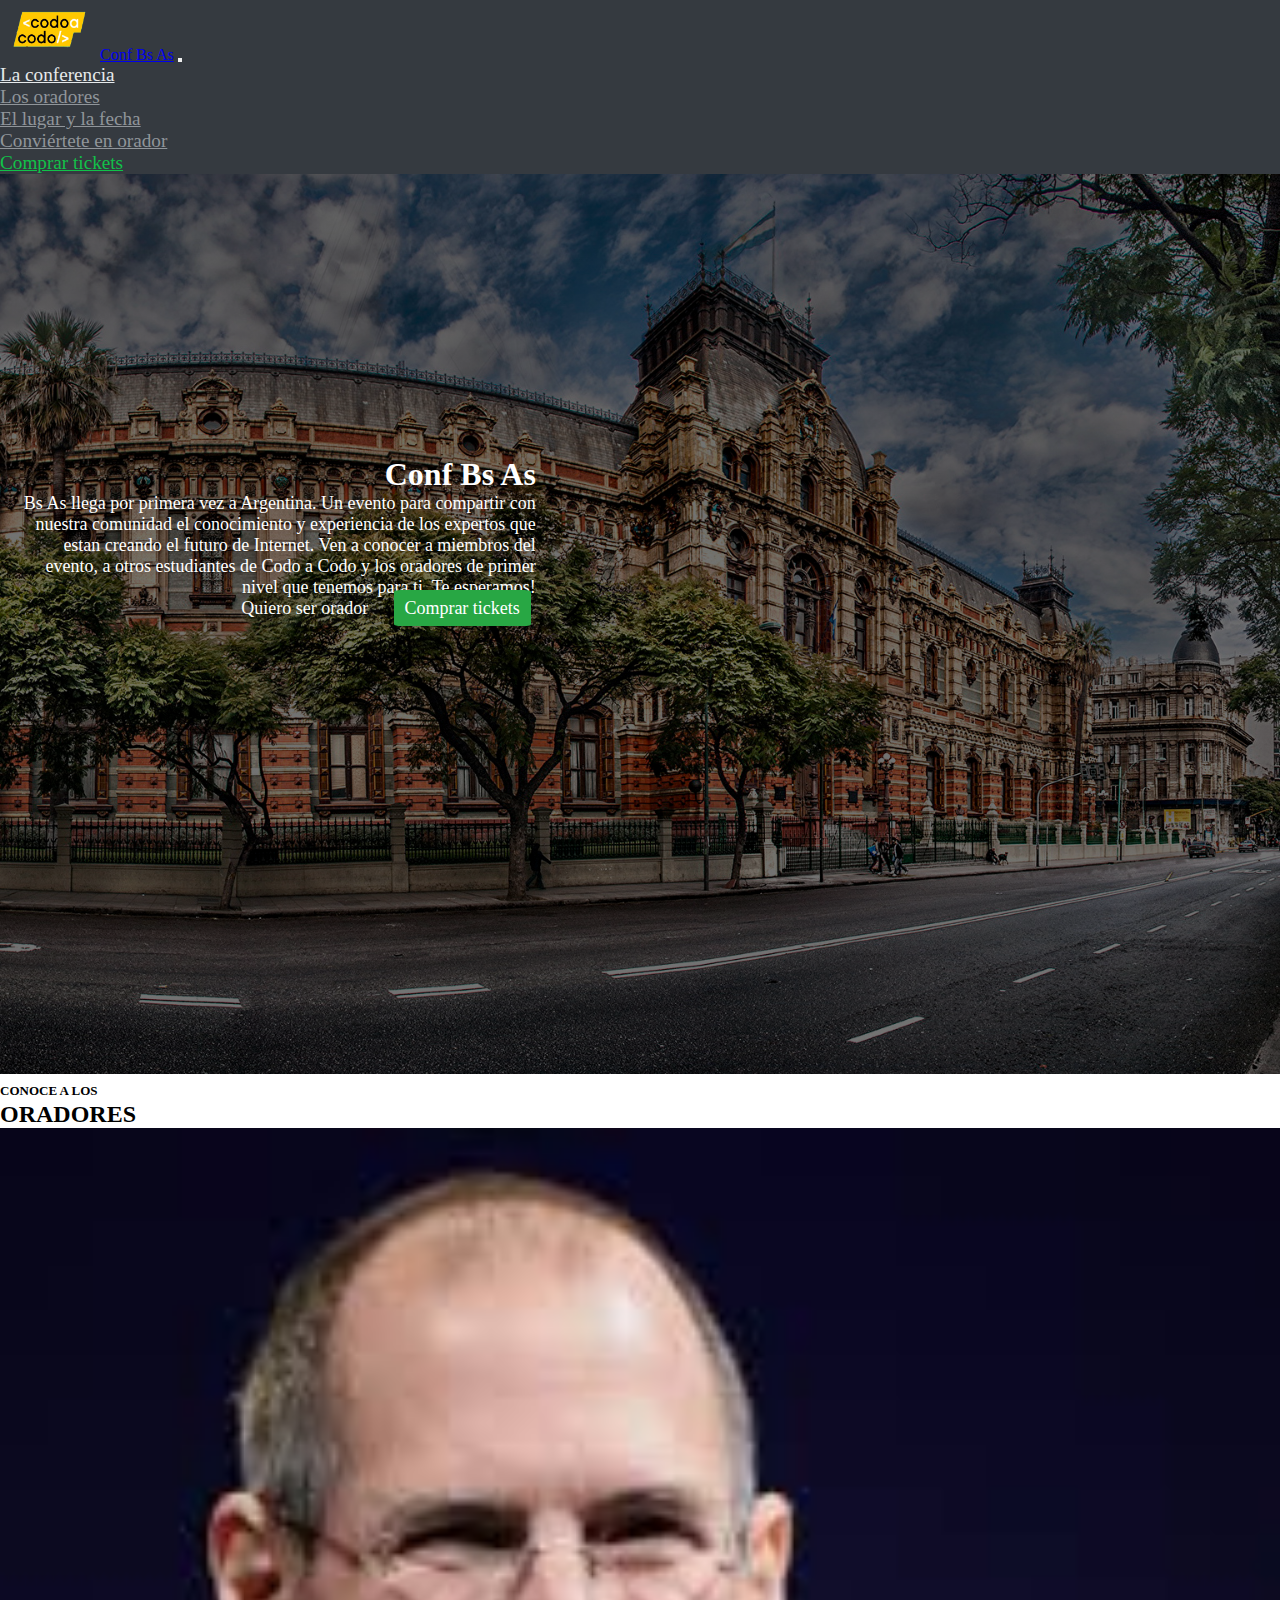
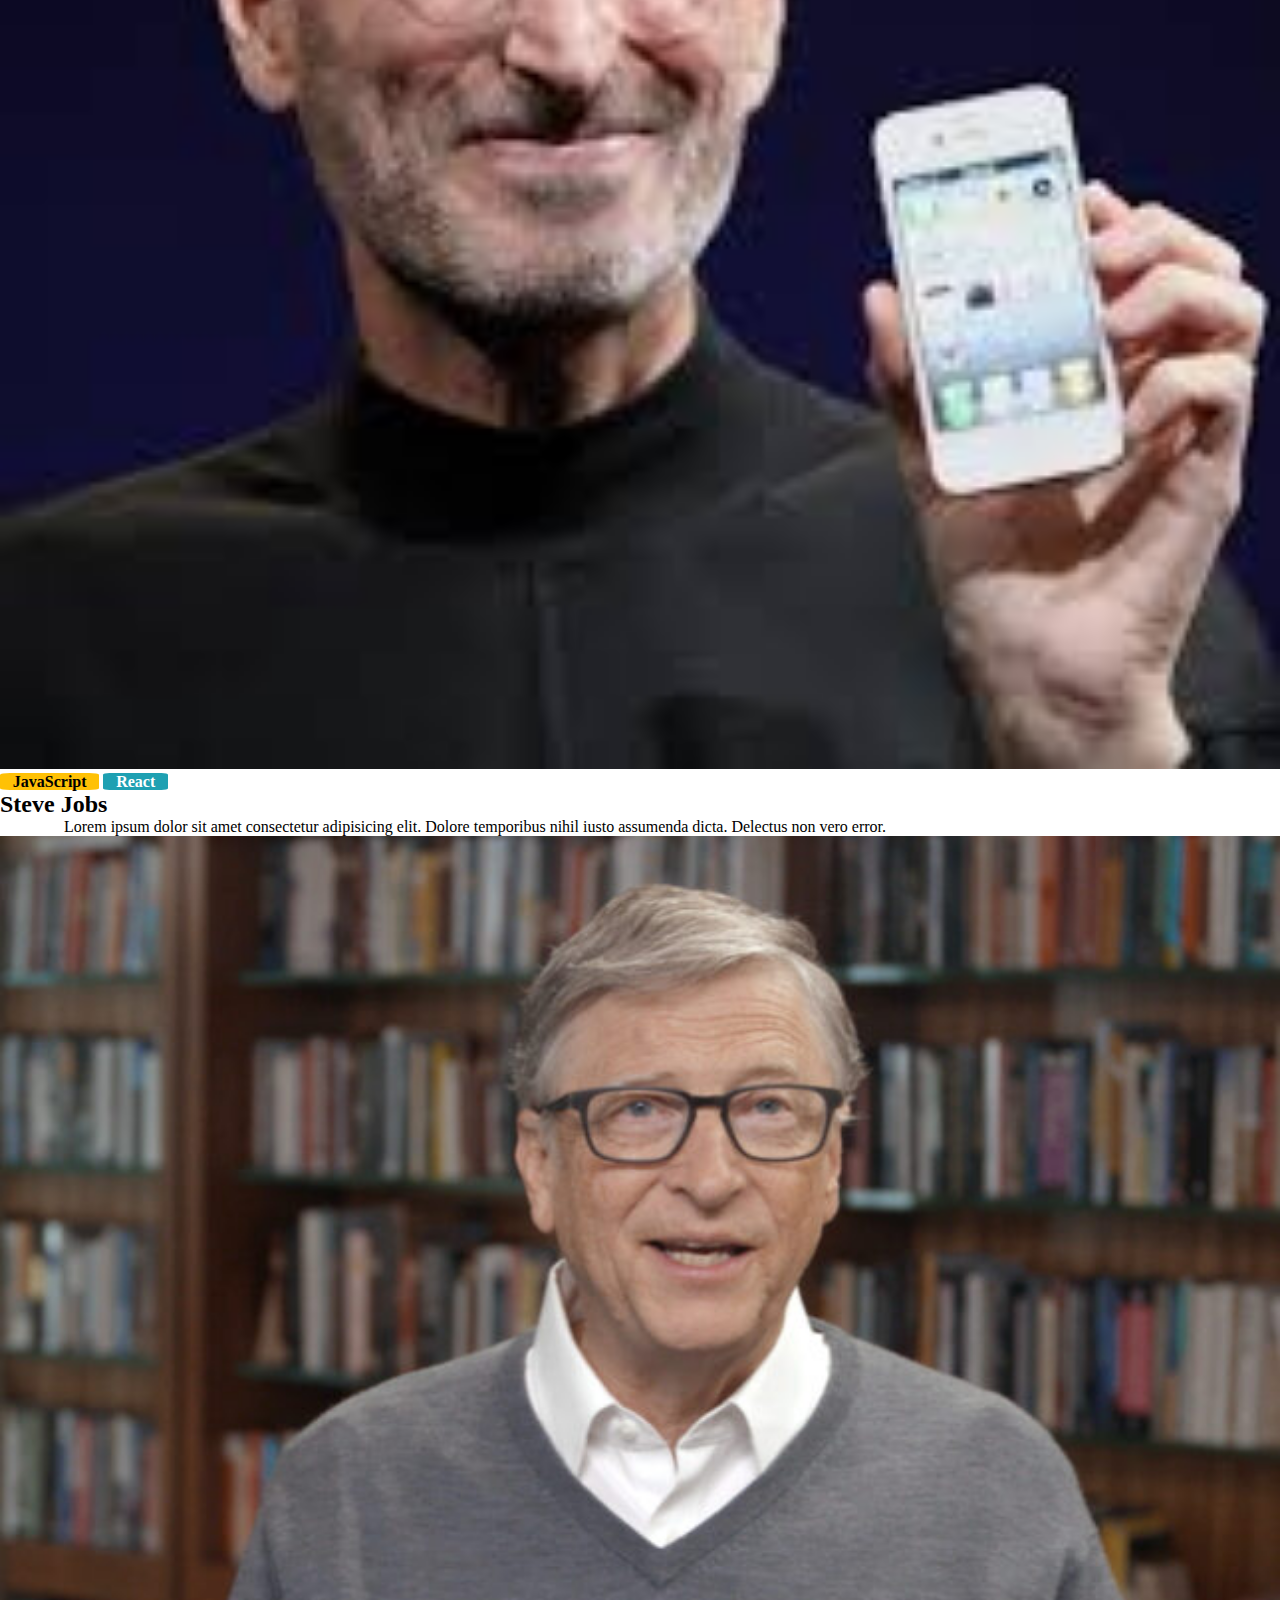
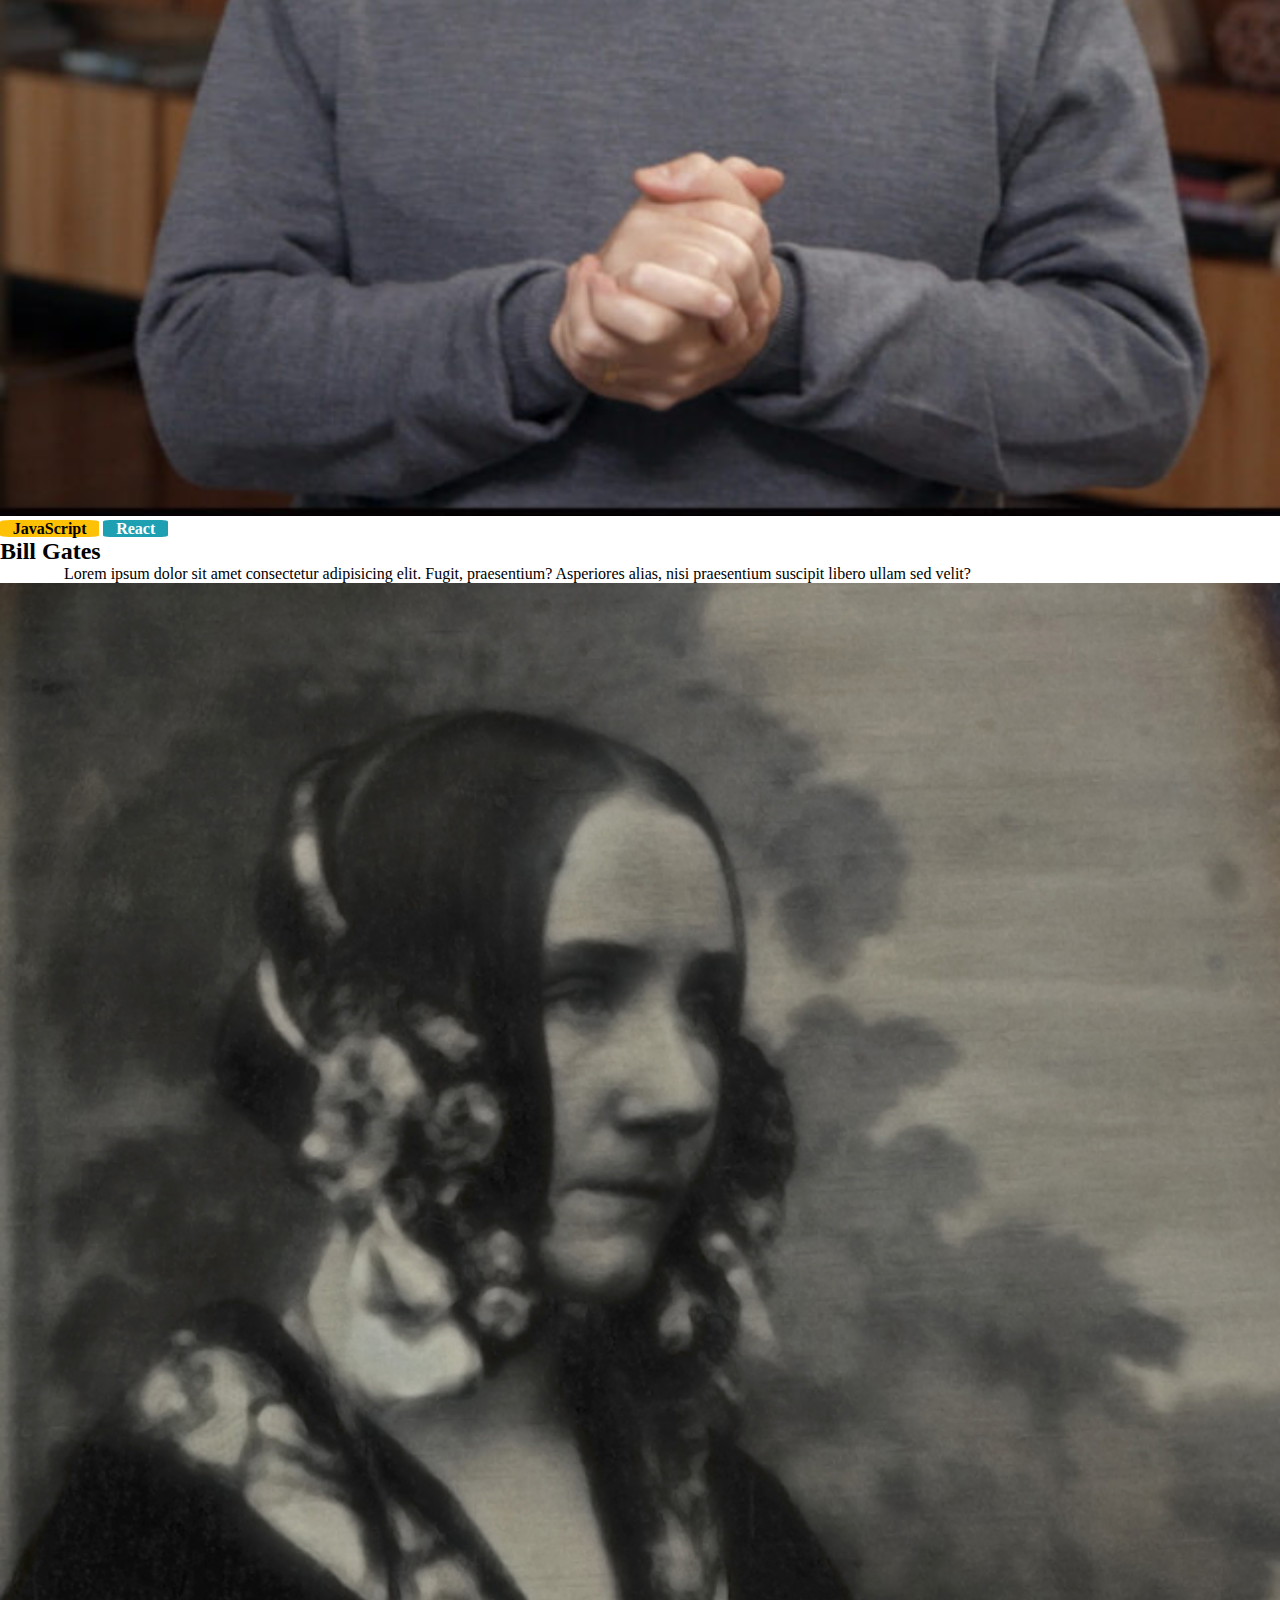
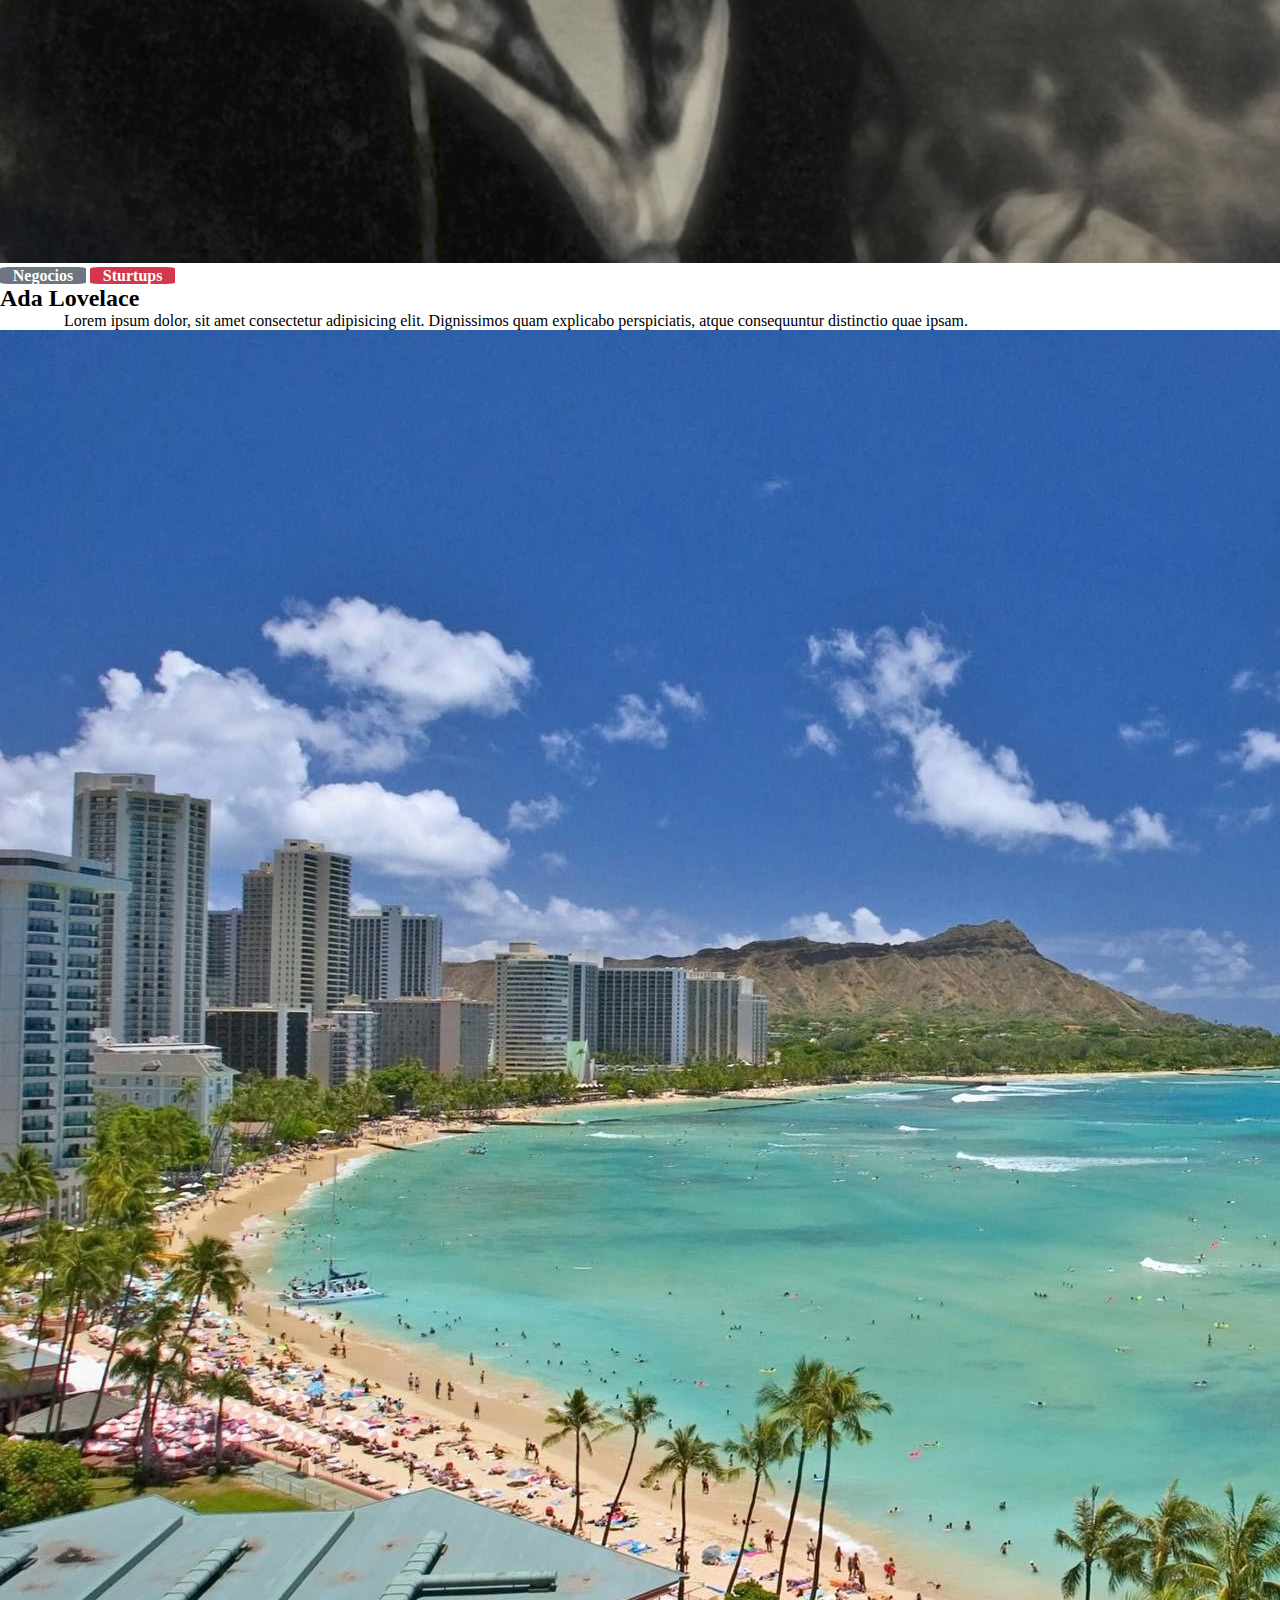
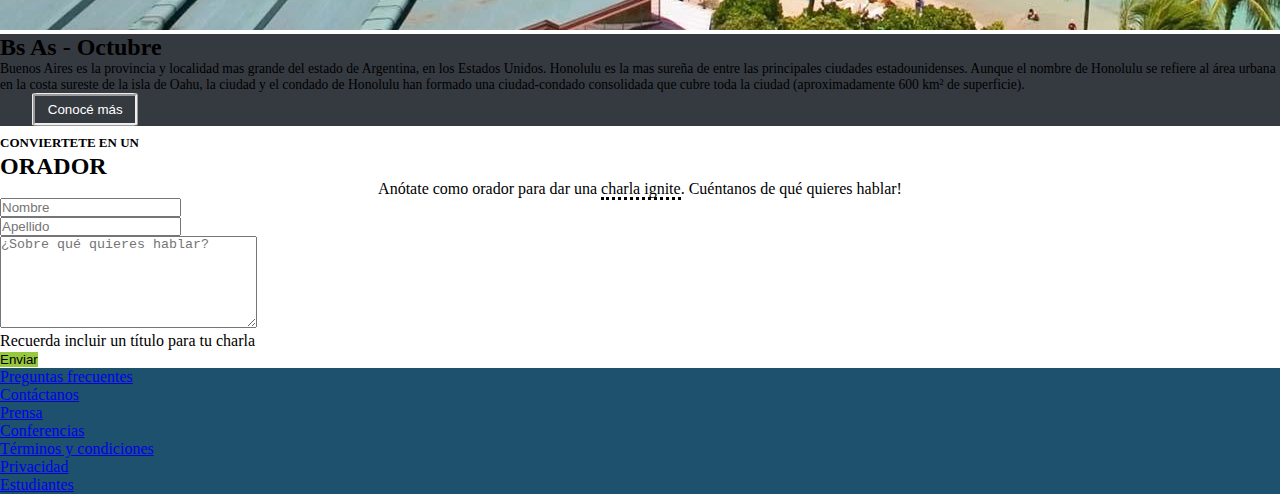
==== index.html @ ecf04c36 "Proyecto" ====
<!DOCTYPE html>
<html lang="es">
<head>
    <meta charset="UTF-8">
    <meta http-equiv="X-UA-Compatible" content="IE=edge">
    <meta name="viewport" content="width=device-width, initial-scale=1.0">
    <title>Trabajo integrador Bootstrap Codo a Codo</title>
    <link href="https://cdn.jsdelivr.net/npm/bootstrap@5.3.0-alpha3/dist/css/bootstrap.min.css" rel="stylesheet" integrity="sha384-KK94CHFLLe+nY2dmCWGMq91rCGa5gtU4mk92HdvYe+M/SXH301p5ILy+dN9+nJOZ" crossorigin="anonymous">
    <link rel="stylesheet" href="css/estilo.css">
</head>

<body>
<nav class="navbar navbar-expand-lg navbar-dark">
  <div class="container-fluid">
    <a class="navbar-brand text-white px-3 mx-4 w-25" href="#">
      <img src="img/codoacodo.png" alt="Logo" width="100" height="60">Conf Bs As</a>
 
  <button class="navbar-toggler" type="button" data-bs-toggle="collapse" data-bs-target="#Navbar" aria-controls="Navbar" aria-expanded="false">
  <span class="navbar-toggler-icon"></span>
  </button>

  <div class="barra-nav collapse navbar-collapse justify-content-end" id="Navbar"> 
    <ul class="navbar-nav">
      <li class="nav-item"><a id="link1" class="nav-link ms-2 text-center" href="#">La conferencia</a></li>
      <li class="nav-item"><a id="links" class="nav-link ms-2 text-center" href="#">Los oradores</a></li>
      <li class="nav-item"><a id="links" class="nav-link ms-2 text-center" href="#">El lugar y la fecha</a></li>
      <li class="nav-item"><a id="links" class="nav-link ms-2 text-center" href="#">Conviértete en orador</a></li>
      <li class="nav-item"><a id="link5" class="nav-link ms-2 text-center me-lg-5" href="#">Comprar tickets</a></li>
    </ul>
  </div>
</nav> 
 

<!--Aysa y texto-->
<header class="Aysa">
  <div class="texto-foto container d-flex"><h1 class="titulo">Conf Bs As</h1><p class="parrafo">Bs As llega por primera vez a Argentina. Un evento para compartir con nuestra comunidad el conocimiento y experiencia de los expertos que estan creando el futuro de Internet. Ven a conocer a miembros del evento, a otros estudiantes de Codo a Codo y los oradores de primer nivel que tenemos para ti. Te esperamos!      <div class="enlaces">     <a class="boton1 border border-white" type="button" href="#">Quiero ser orador</a>
       <a class="boton2" type="button"href="#">Comprar tickets</a></p>
      </div>
   </div>
</header>

<!--Conoce a los oradores--> 
<section>
  <h2 class="text-center"><span id="small">CONOCE A LOS</span><br> ORADORES</h2>
 
 <div class="container-fluid row row-col-3 justify-content-center">   
    <!--Steve Jobs--> 
    <div class="col-sm-4 col-lg-3 mx-lg-3 px-0 border-top-sm-0 border border-sm-secondary">
      <img src="img/steve.jpg" alt="Steve-Jobs" width="100%" height="50%" class="img-fluid">
   
      <p></p>
      <span class="ms-3" id="js">JavaScript</span> <span id="react">React</span><h3 id="nombres" class="text-start ps-3 ">Steve Jobs</h3>

      <p id="info">Lorem ipsum dolor sit amet consectetur adipisicing elit. Dolore temporibus nihil iusto assumenda dicta. Delectus non vero error. </p>
    </div> 
  
    <!--Bill Gates--> 
    <div class="col-sm-4 col-lg-3 mx-lg-3 px-0 border-top-sm-0 border border-sm-secondary">
      <img src="img/bill.jpg" alt="Bill-Gates" width="100%" height="50%" class="img-fluid">

      <p></p> 
      <span class="ms-3" id="js">JavaScript</span> <span id="react">React</span> <h3 id="nombres" class="text-start ps-3 pt-0">Bill Gates</h3>
   
      <p id="info">Lorem ipsum dolor sit amet consectetur adipisicing elit. Fugit, praesentium? Asperiores alias, nisi praesentium suscipit libero ullam sed velit?</p>
    </div>
    
    <!--Ada Lovelace-->  
    <div class="col-sm-4 col-lg-3 mx-lg-3 px-0 border-top-sm-0 border border-sm-secondary">
      <img src="img/ada.jpeg" alt="Ada-Lovelace" width="100%" height="50%" class="img-fluid">

      <p></p>
      <span class="ms-3" id="negocios">Negocios</span> <span id="startups">Sturtups</span> <h3 id="nombres" class="text-start ps-3">Ada Lovelace</h3>

      <p id="info">Lorem ipsum dolor, sit amet consectetur adipisicing elit. Dignissimos quam explicabo perspiciatis, atque consequuntur distinctio quae ipsam.</p>
    </div>
 </div>
</section> 

<!--Playa y Bs As-->   
<section class="row row-cols-sm-2 px-0 mx-0 mt-3">
  <img class="col m-0 p-0 img-fluid" src="img/honolulu.jpg" alt="Playa de Honolulu">

  <div id="fondo" class="col m-0 p-0 text-white"> 
  <h2 class="ms-3 mt-4">Bs As - Octubre</h2> 
  <p class="texto-bsas ms-3"> Buenos Aires es la provincia y localidad mas grande del estado de Argentina, en los Estados Unidos. Honolulu es la mas sureña de entre las principales ciudades estadounidenses. Aunque el nombre de Honolulu se refiere al área urbana en la costa sureste de la isla de Oahu, la ciudad y el condado de Honolulu han formado una ciudad-condado consolidada que cubre toda la ciudad (aproximadamente 600 km² de superficie).
  </p>
  <button class="boton-bsas" type="submit">Conocé más</button>
  </div>
</section>

<!--Formulario-->
<section>
  <h2 class="text-center"> <span id="small"> CONVIERTETE EN UN</span><br> ORADOR </h2>
  <p class="subtitulo"> Anótate como orador para dar una <span id="subrayado">charla ignite</span>. Cuéntanos de qué quieres hablar!</p>
 
  <div class="col-12 col-md-6 mx-auto">
     <form class="container-fluid">
       <div class="row">
           <div class="col-12 col-md-6 mb-2">
               <input type="text" class="form-control" id="Nombre" placeholder="Nombre">
           </div>
           
           <div class="col-12 col-md-6 mb-2">
               <input type="text" class="form-control col-12 col-md-6 mb-2" id="Apellido" placeholder="Apellido" >
            </div>
         </div>
 
       <div class="row">
           <div class="col-12 mb-2">
             <textarea class="form-control mb-2" id="tema" cols="30" rows="6" placeholder="¿Sobre qué quieres hablar?"></textarea>
           </div>
         </div>
       
       <div class="row text-start">
           <label class="fs-6 mb-3 text-secondary-emphasis">Recuerda incluir un título para tu charla</label>
       </div>
 
       <div class="row text-center">
           <div class="col-12">
               <button id="enviar" type="submit" class="text-white p-2 w-100">Enviar</button>
             </div>
         </div>
     </form>
   </div>
 </section>
   
<!--Pie de pagina-->
<footer class="navbar navbar-expand-md justify-content-center   text-center align-items-center mt-3 p-3">
  <ul class="navbar-nav">
    <li class="nav-item px-1"><a class="nav-link text-white ps-1" href="#">Preguntas frecuentes</a></li>

    <li class="nav-item px-2"><a class="nav-link text-white ps-2" href="#">Contáctanos</a></li>

    <li class="nav-item px-2"><a class="nav-link text-white ps-2" href="#">Prensa</a></li>

    <li class="nav-item px-2"><a class="nav-link text-white ps-2" href="#">Conferencias</a></li>
    
    <li class="nav-item px-2"><a class="nav-link text-white ps-2" href="#">Términos y condiciones</a></li>

    <li class="nav-item px-2"><a class="nav-link text-white ps-2" href="#">Privacidad</a></li>

    <li class="nav-item px-1"><a class="nav-link text-white ps-1" href="#">Estudiantes</a></li>
  </ul>     
</footer>

<script src="https://cdn.jsdelivr.net/npm/bootstrap@5.2.3/dist/js/bootstrap.bundle.min.js" integrity="sha384-kenU1KFdBIe4zVF0s0G1M5b4hcpxyD9F7jL+jjXkk+Q2h455rYXK/7HAuoJl+0I4" crossorigin="anonymous"></script>
</body>
</html>
---- css/estilo.css ----
*{
margin: 0;
padding: 0;
box-sizing: border-box;
}
/*Navbar*/
nav{
background-color: #353A40;
}

.barra-nav{
font-size:larger;
}

#link1{
color: #e7eaec;
}

#link5{
color: #11c249
}

#links{
color: #90959A
}

/*Seccion Aysa*/
.Aysa{
background-image: linear-gradient( rgba(0, 0, 0, 0.55), rgba(0, 0, 0, 0.55)), url(../img/ba1.jpg);
 width: 100%;
 height: 100vh;
 background-size: cover;
 background-position: center;
 padding: 0.1%;
 }
  
 .texto-foto{
 width: 45%;
 flex-direction: column;
 text-align: right;
 color: white;
 margin-right: 5%;
 margin-top: 22%;
 }
 
 .Aysa a{
 text-decoration: none;
 }
 
 .titulo{
 font-size: xx-large;
 margin-right: 7%;
 }
 
 .parrafo{
 font-weight: 400;
 font-size: large;
 width: 90%;
 margin-left: 3%;
 }
 
 .enlaces{
 margin-right: 7%;
 }
 
 /*Header hasta tablets*/
 @media (max-width: 768px){
 .header{
 height: 100vh;}
  
 .container{
 width: 100%;
 margin-top: 40vh;
 margin-right: 5%;
 padding: 0 20px;}
 }
 
 /*Header de tablets a portatiles*/
 @media (min-width: 768px) and (max-widht: 992px){
 .header{
 height: 100vh;}
 
 .container{
 width: 100%;
 margin-top: 40vh;
 margin-right: 5%;
 padding: 0 20px;}
 
 }
 
 .boton1{
 padding: 1.5% 2%;
 border-radius: 5%;
 font-size: large;
 font-weight:400;
 border-color: white;
 background-color: rgba(86, 86, 86, 0.056);
 color: rgb(255, 255, 255);
 margin-right: 2%;
 }
 
 .boton2{
 padding: 1.5% 2%;
 font-size: large;
 font-weight: 400;
 background-color: #28A744;
 color: white;
 border-radius: 5%;
 margin-right: 1%;
 }

 /*Seccion oradores*/
#small{
font-size: small;
}

#js{
background-color:#FFC105; 
color: rgb(0, 0, 0); 
border-radius: 10%; 
font-weight: bold; 
padding: 0 1%;
}

#react{
background-color:#1EA0B2; 
color: rgb(255, 255, 255); 
border-radius: 10%; 
font-weight: bold;
padding:0 1% ;
}

#negocios{
color: white;
background-color: #6C7680;
border-radius: 10%;
font-weight:bold ;
padding:0 1%;
}

#startups{
color: white;
background-color: #D4364B;
border-radius: 10%;
font-weight: bold;
padding:0 1%;
}

/*Oradores*/
#nombres{
font-size: x-large;
font-weight:600 ;
}

/*Descripcion de cada orador*/
#info{
padding-left: 5%;
}

/*Seccion Playa-Texto*/

#fondo{
background-color: #353A40
 }
 
 .texto-bsas{
 font-size: 85%;
 }

 .boton-bsas{
 background-color: #353a405b;
 border-color: white;
 border: ridge;
 color: white;
 margin-left: 2.5%;
 padding: 0.5% 1%;
 border-radius: 5%;
 }

 /*Seccion Formulario*/
.subtitulo{
justify-content:center;
text-align: center;
}

#subrayado{
border-bottom: dotted  ;
}

#enviar{
background-color: #96C93E;
border: none;
}

/*Footer*/
footer{
background-color: #1E516E;
}

footer ul li {
font-weight: 400;
font-size: medium;
}
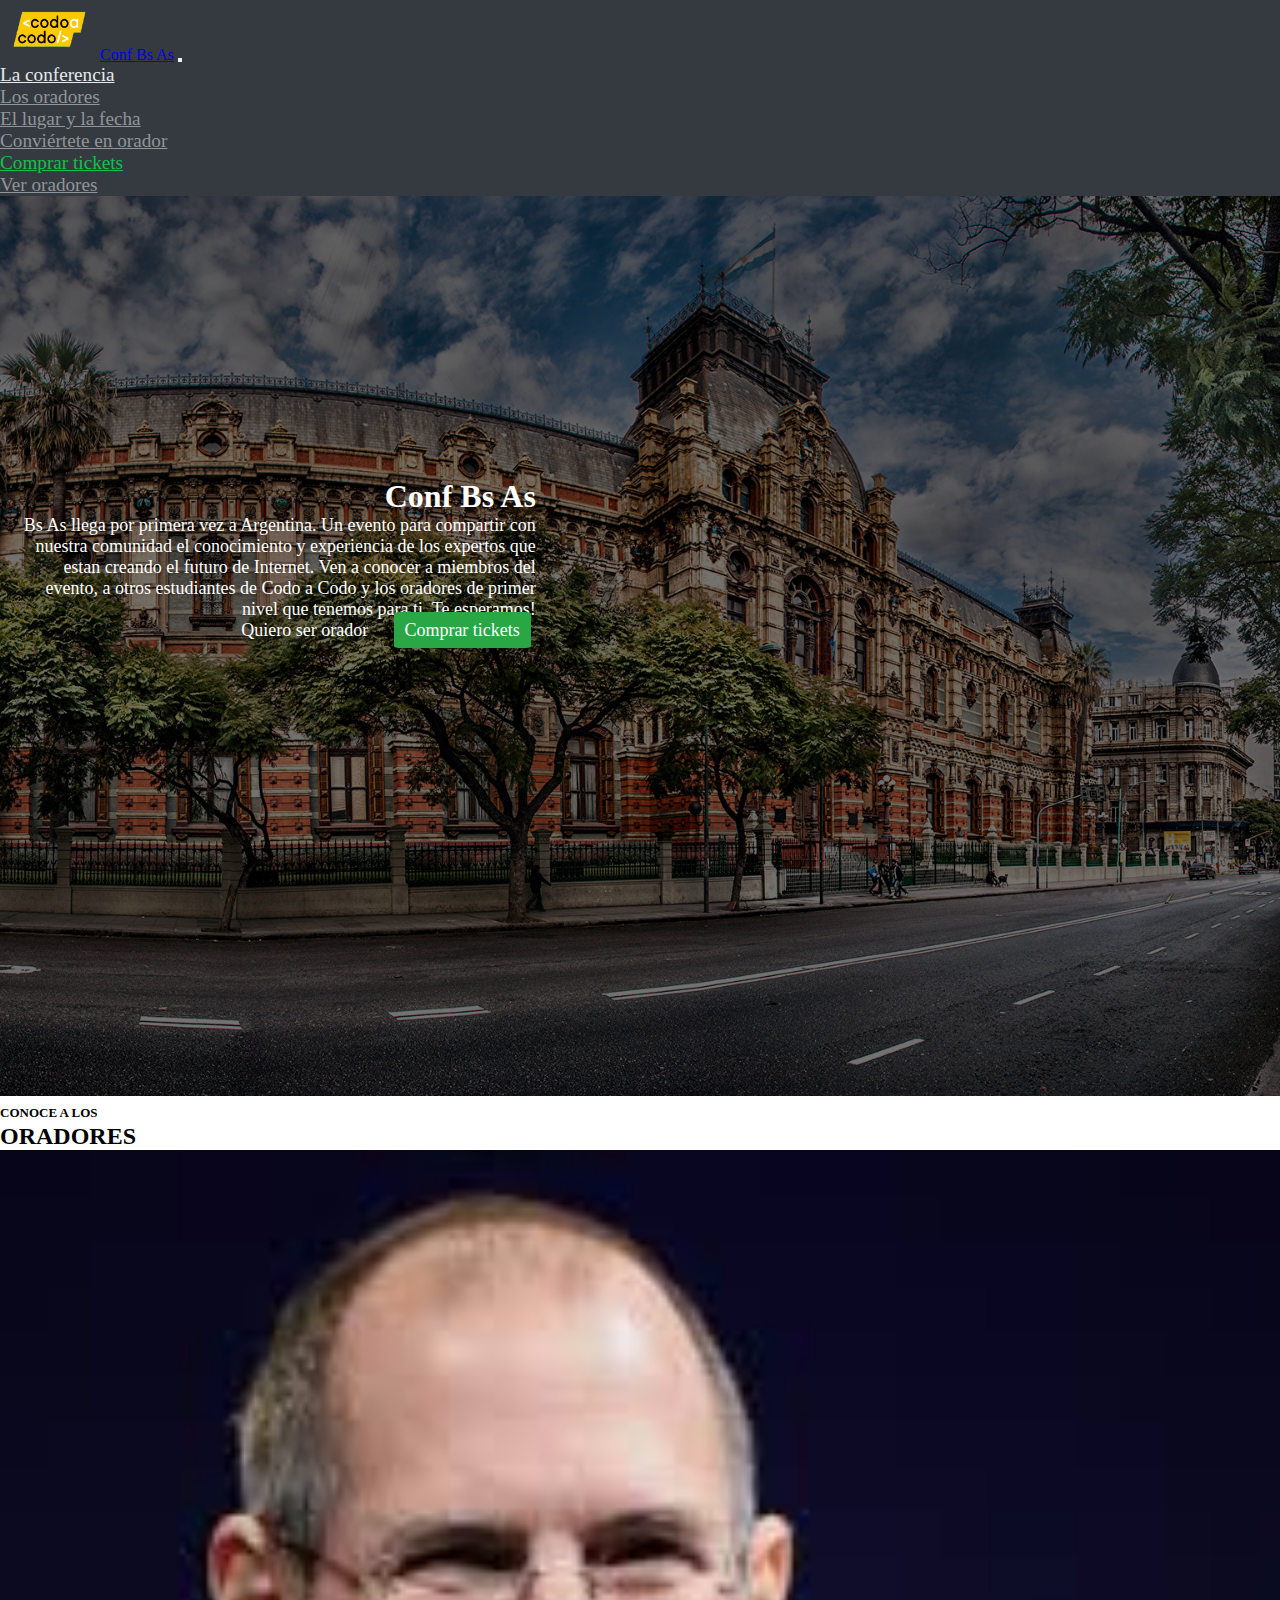
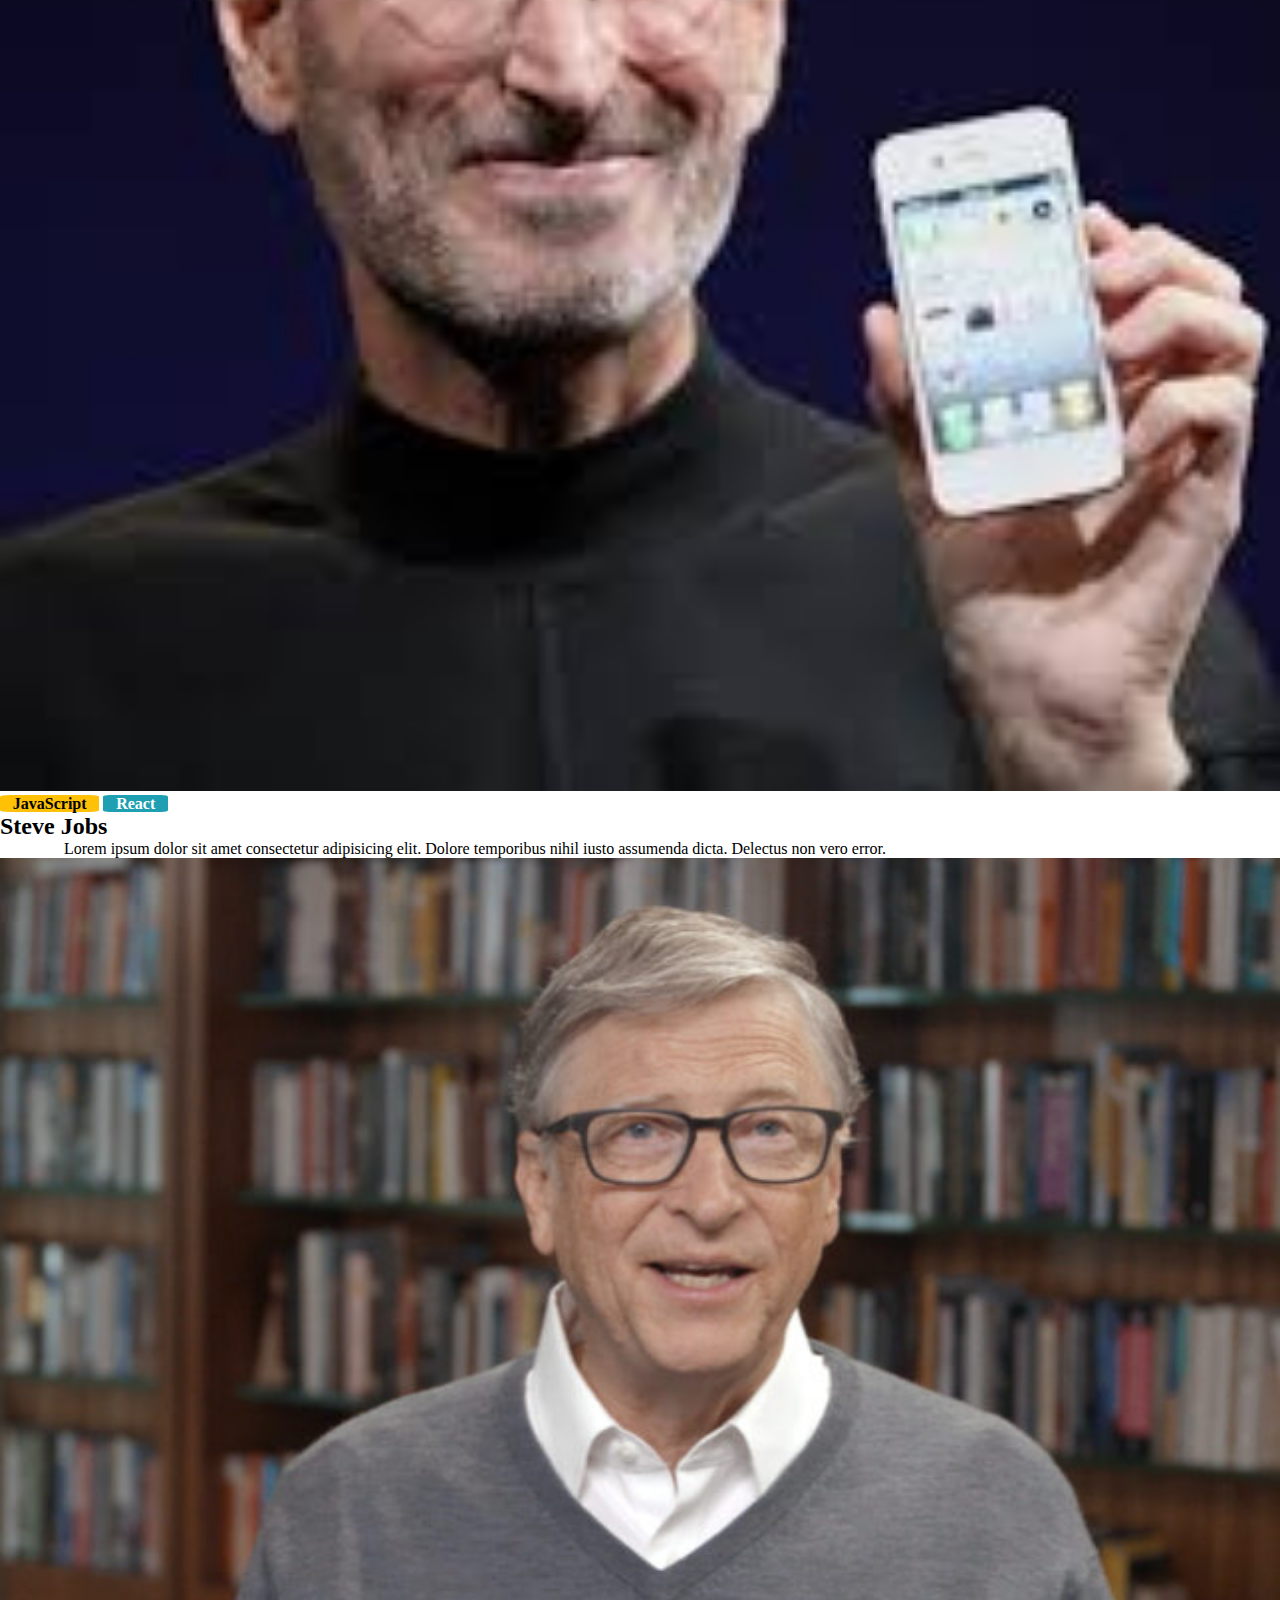
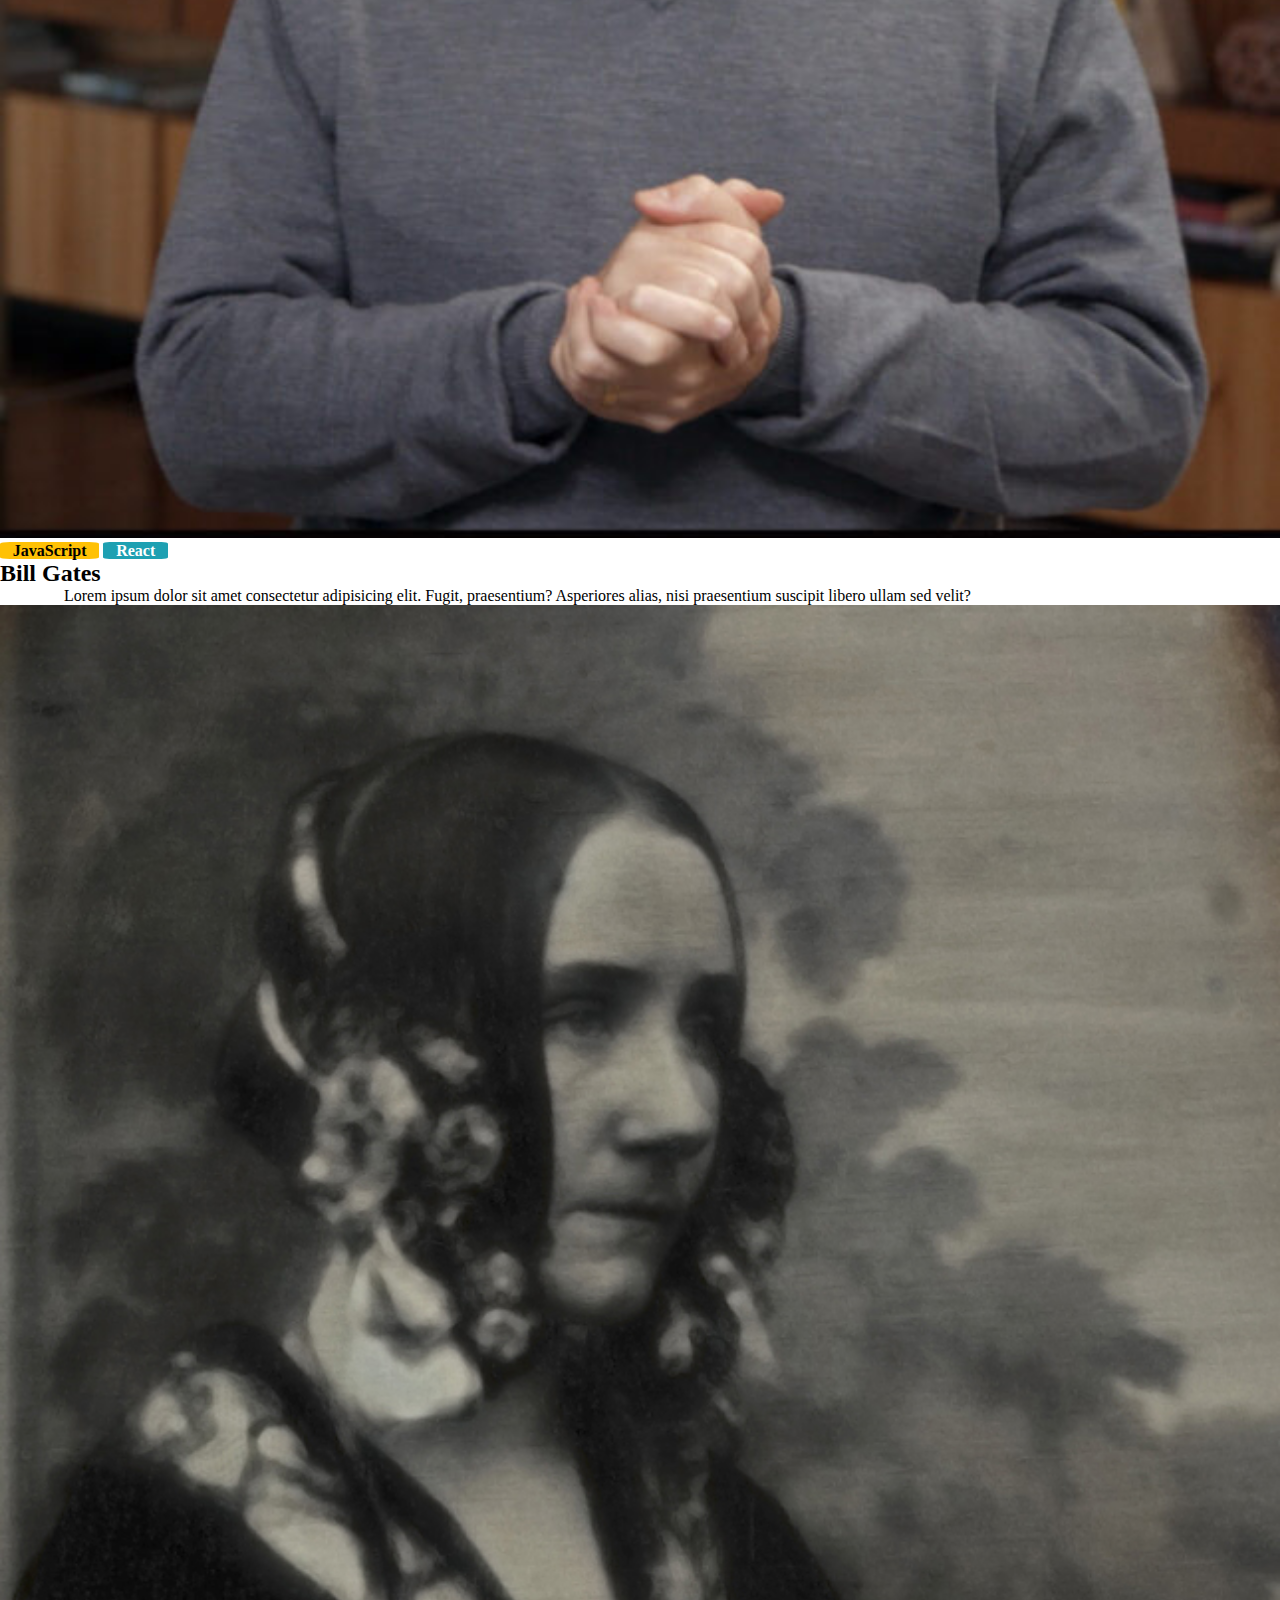
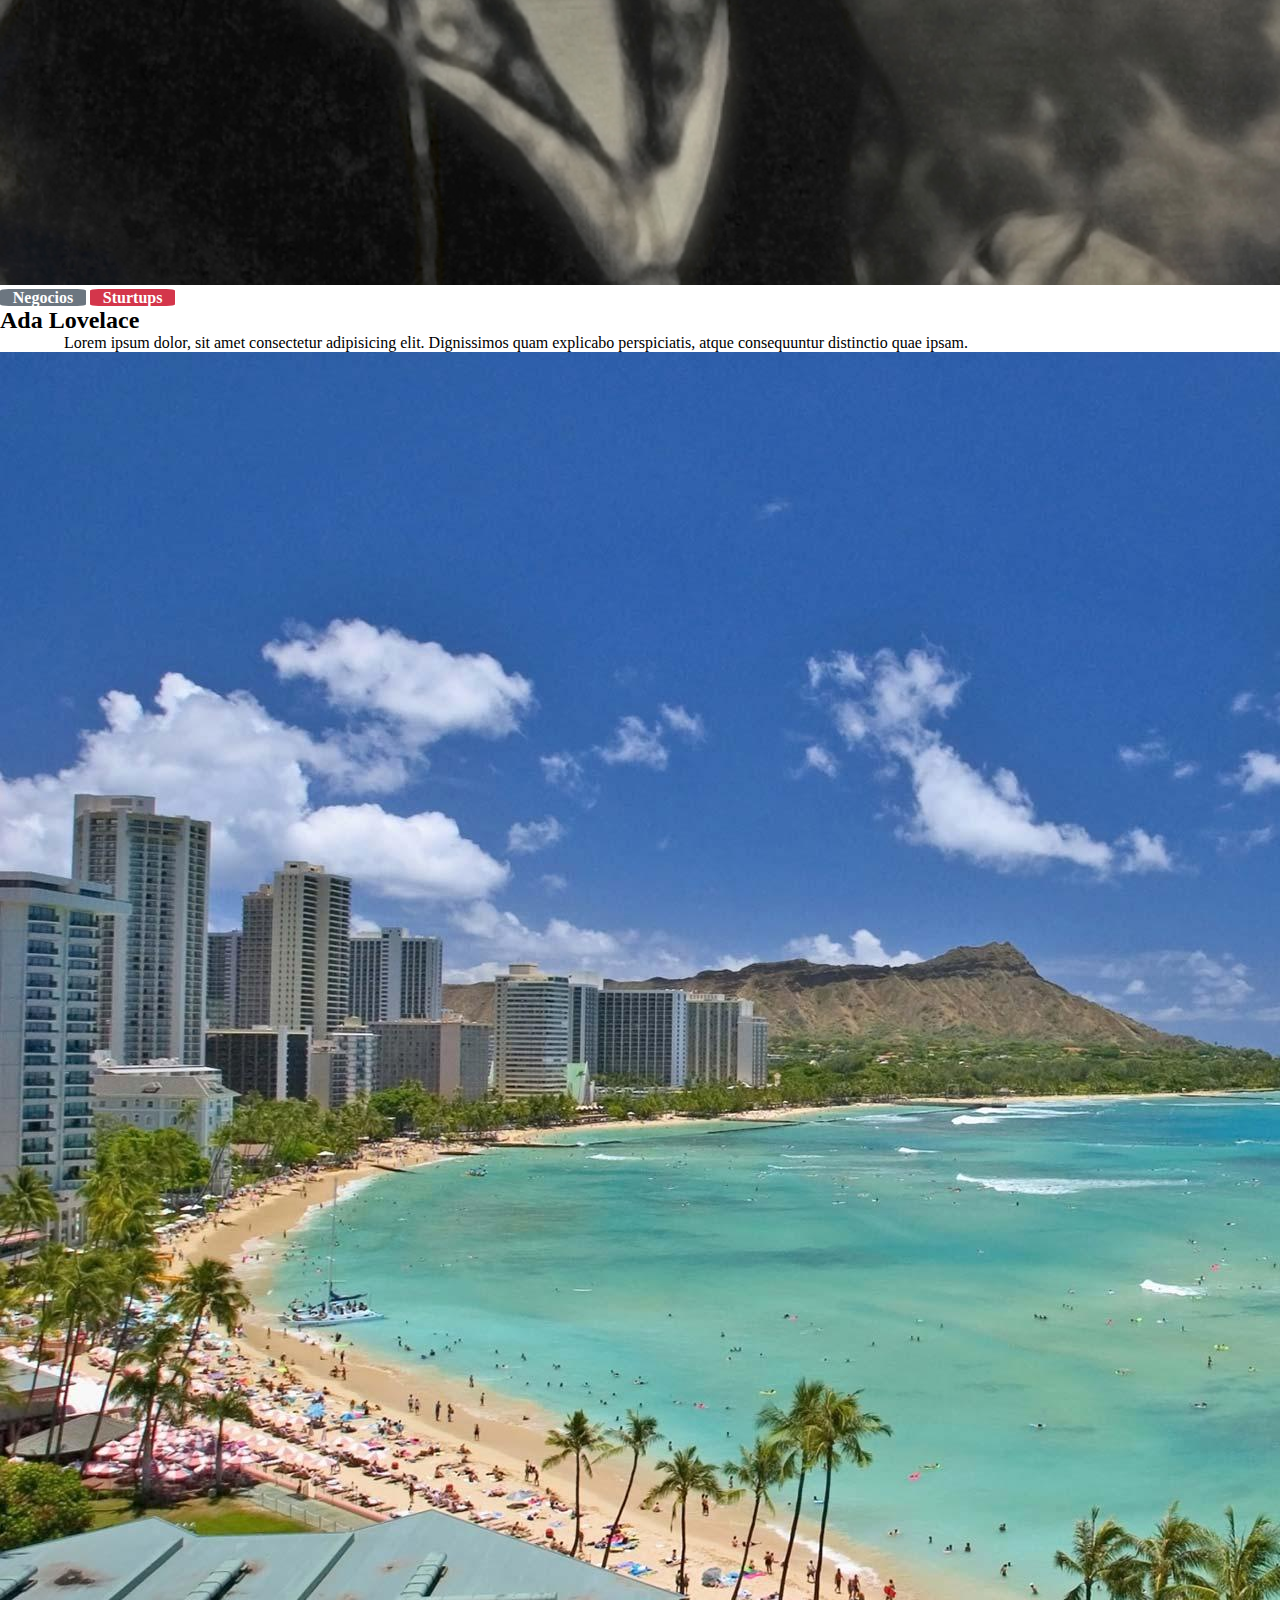
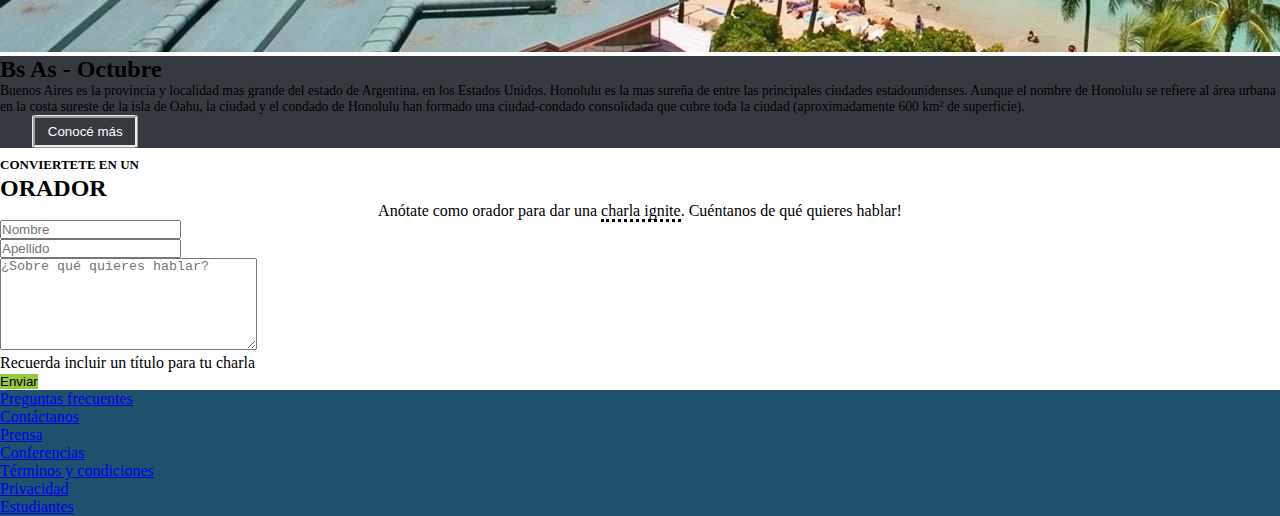
==== commit 434f9202: "Ver oradores- enlace" ====
--- a/index.html
+++ b/index.html
@@ -25,19 +25,20 @@
       <li class="nav-item"><a id="links" class="nav-link ms-2 text-center" href="#">Los oradores</a></li>
       <li class="nav-item"><a id="links" class="nav-link ms-2 text-center" href="#">El lugar y la fecha</a></li>
       <li class="nav-item"><a id="links" class="nav-link ms-2 text-center" href="#">Conviértete en orador</a></li>
-      <li class="nav-item"><a id="link5" class="nav-link ms-2 text-center me-lg-5" href="#">Comprar tickets</a></li>
+      <li class="nav-item"><a id="link5" class="nav-link ms-2 text-center me-lg-3" href="comprar-tickets.html">Comprar tickets</a></li>
+      <li class="nav-item"><a id="links" class="nav-link text-center me-lg-5" href="#">Ver oradores</a></li>
     </ul>
   </div>
 </nav> 
  
 
 <!--Aysa y texto-->
-<header class="Aysa">
+<section class="Aysa">
   <div class="texto-foto container d-flex"><h1 class="titulo">Conf Bs As</h1><p class="parrafo">Bs As llega por primera vez a Argentina. Un evento para compartir con nuestra comunidad el conocimiento y experiencia de los expertos que estan creando el futuro de Internet. Ven a conocer a miembros del evento, a otros estudiantes de Codo a Codo y los oradores de primer nivel que tenemos para ti. Te esperamos!      <div class="enlaces">     <a class="boton1 border border-white" type="button" href="#">Quiero ser orador</a>
-       <a class="boton2" type="button"href="#">Comprar tickets</a></p>
+       <a class="boton2" href="comprar-tickets.html">Comprar tickets</a></p>
       </div>
    </div>
-</header>
+</section>
 
 <!--Conoce a los oradores--> 
 <section>
@@ -145,4 +146,4 @@
 
 <script src="https://cdn.jsdelivr.net/npm/bootstrap@5.2.3/dist/js/bootstrap.bundle.min.js" integrity="sha384-kenU1KFdBIe4zVF0s0G1M5b4hcpxyD9F7jL+jjXkk+Q2h455rYXK/7HAuoJl+0I4" crossorigin="anonymous"></script>
 </body>
-</html>+</html>
--- a/css/estilo.css
+++ b/css/estilo.css
@@ -188,7 +188,7 @@
 border-bottom: dotted  ;
 }
 
-#enviar{
+#enviar, #borrar, #resumen {
 background-color: #96C93E;
 border: none;
 }
@@ -201,4 +201,18 @@
 footer ul li {
 font-weight: 400;
 font-size: medium;
+}
+
+/*comprar tickets*/
+#cards{
+width: 55%;
+margin-left: 23%;
+}
+/*fondo del resultado*/
+#fondo-total{
+background-color: #CCE5FF;
+color: #1E516E;
+padding: 2%;
+margin: 2% 0;
+padding-left: 4%;
 }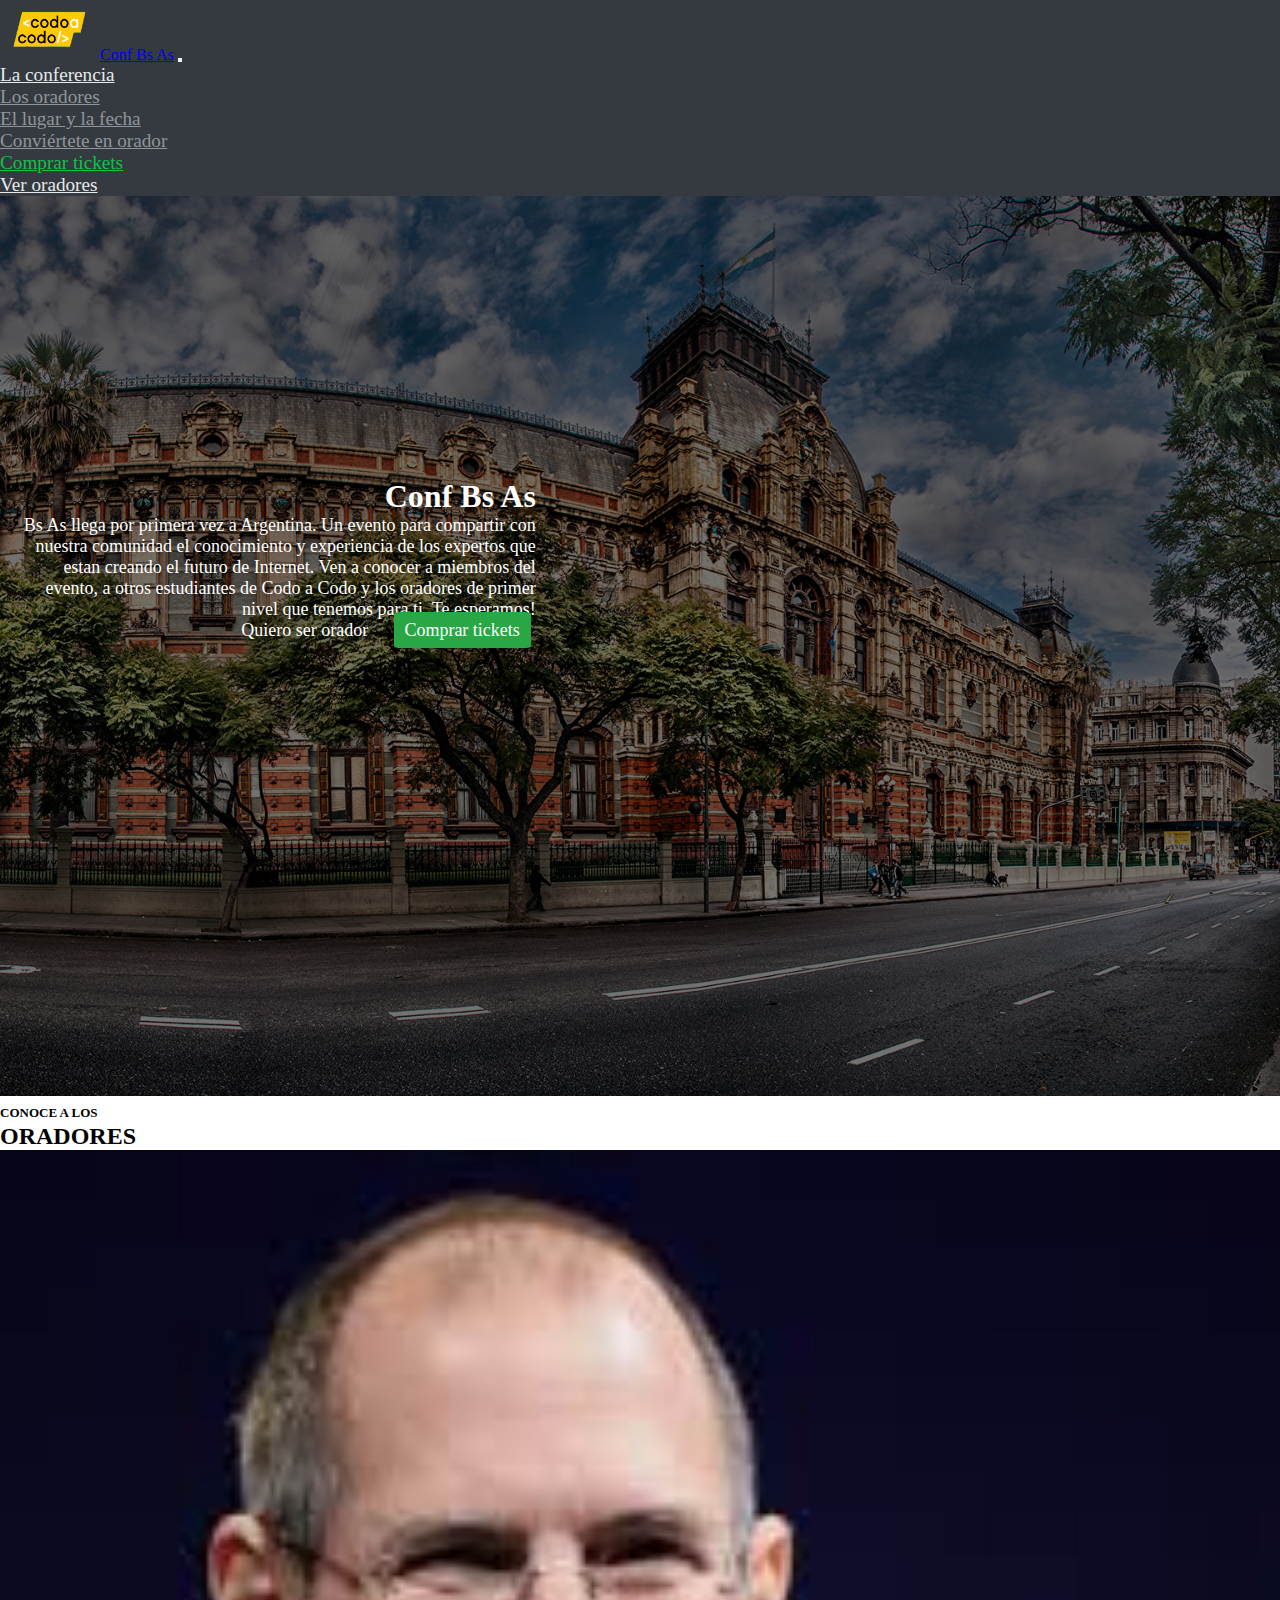
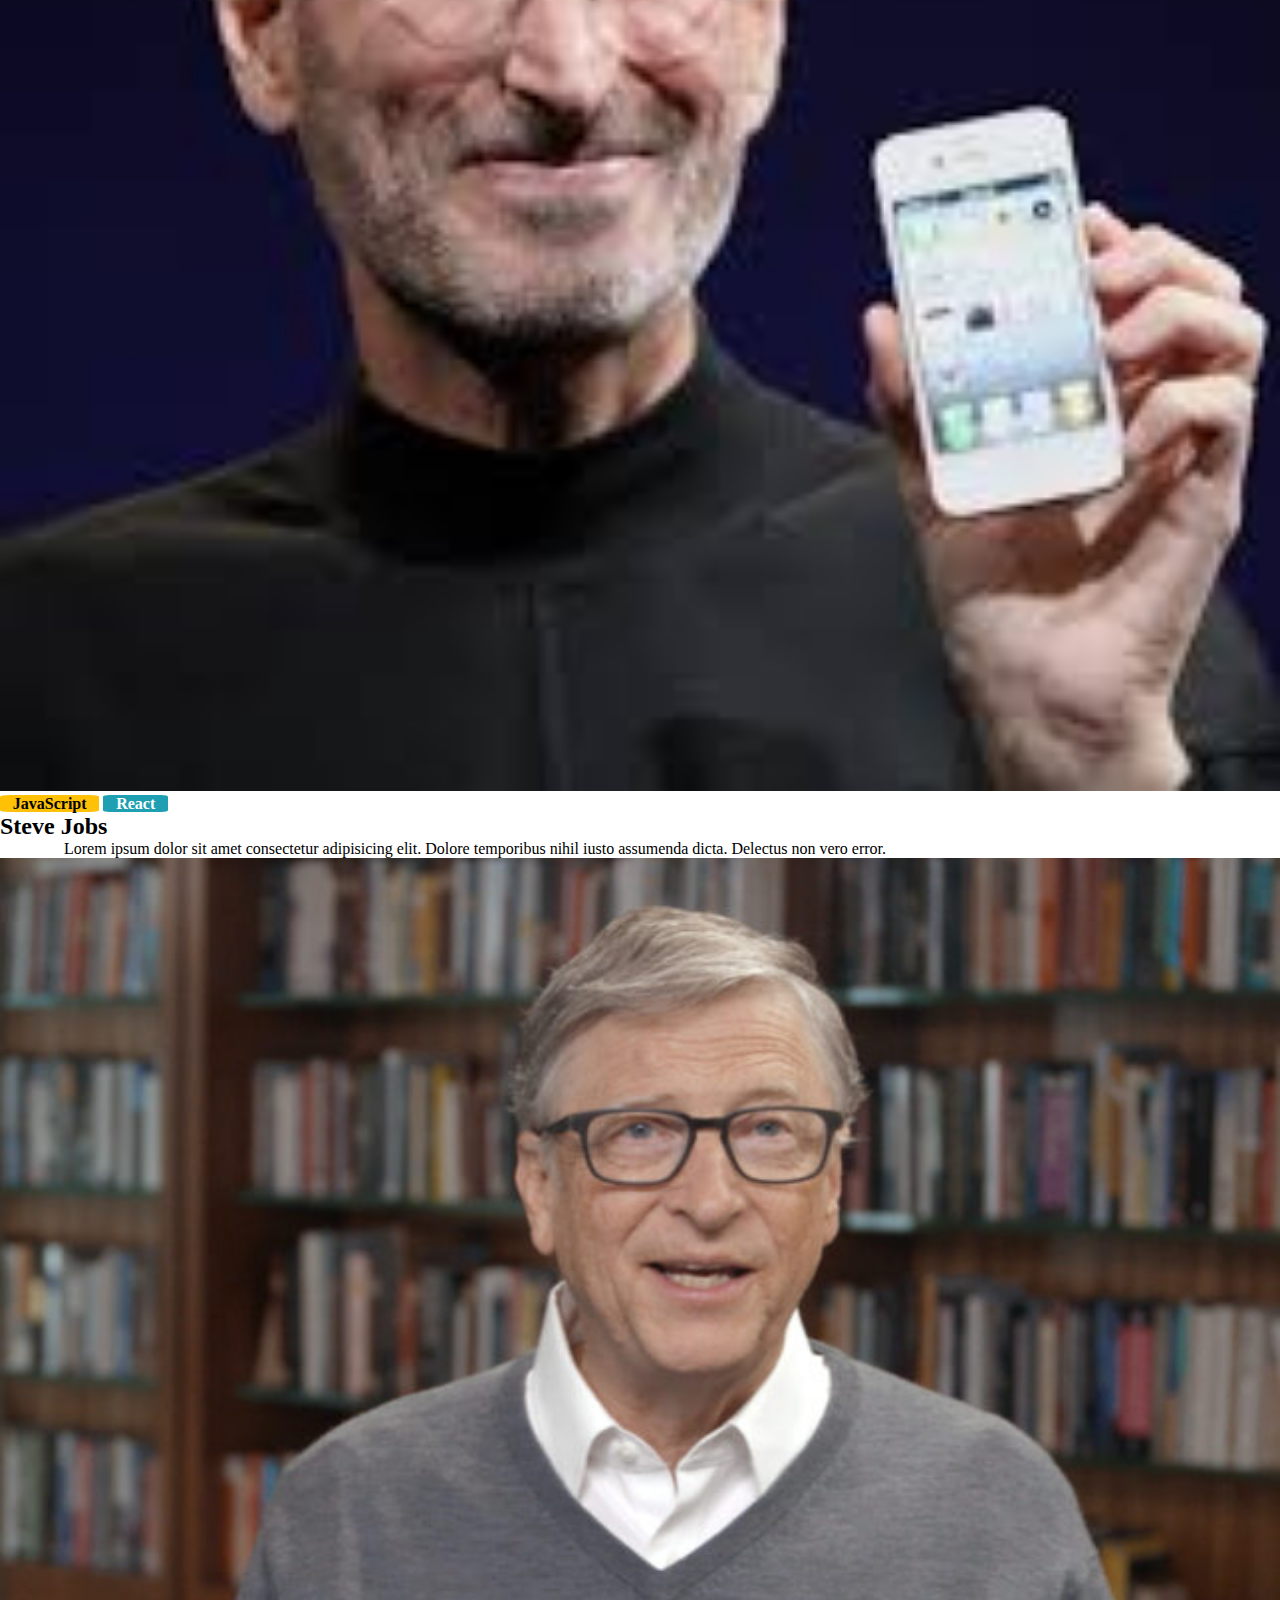
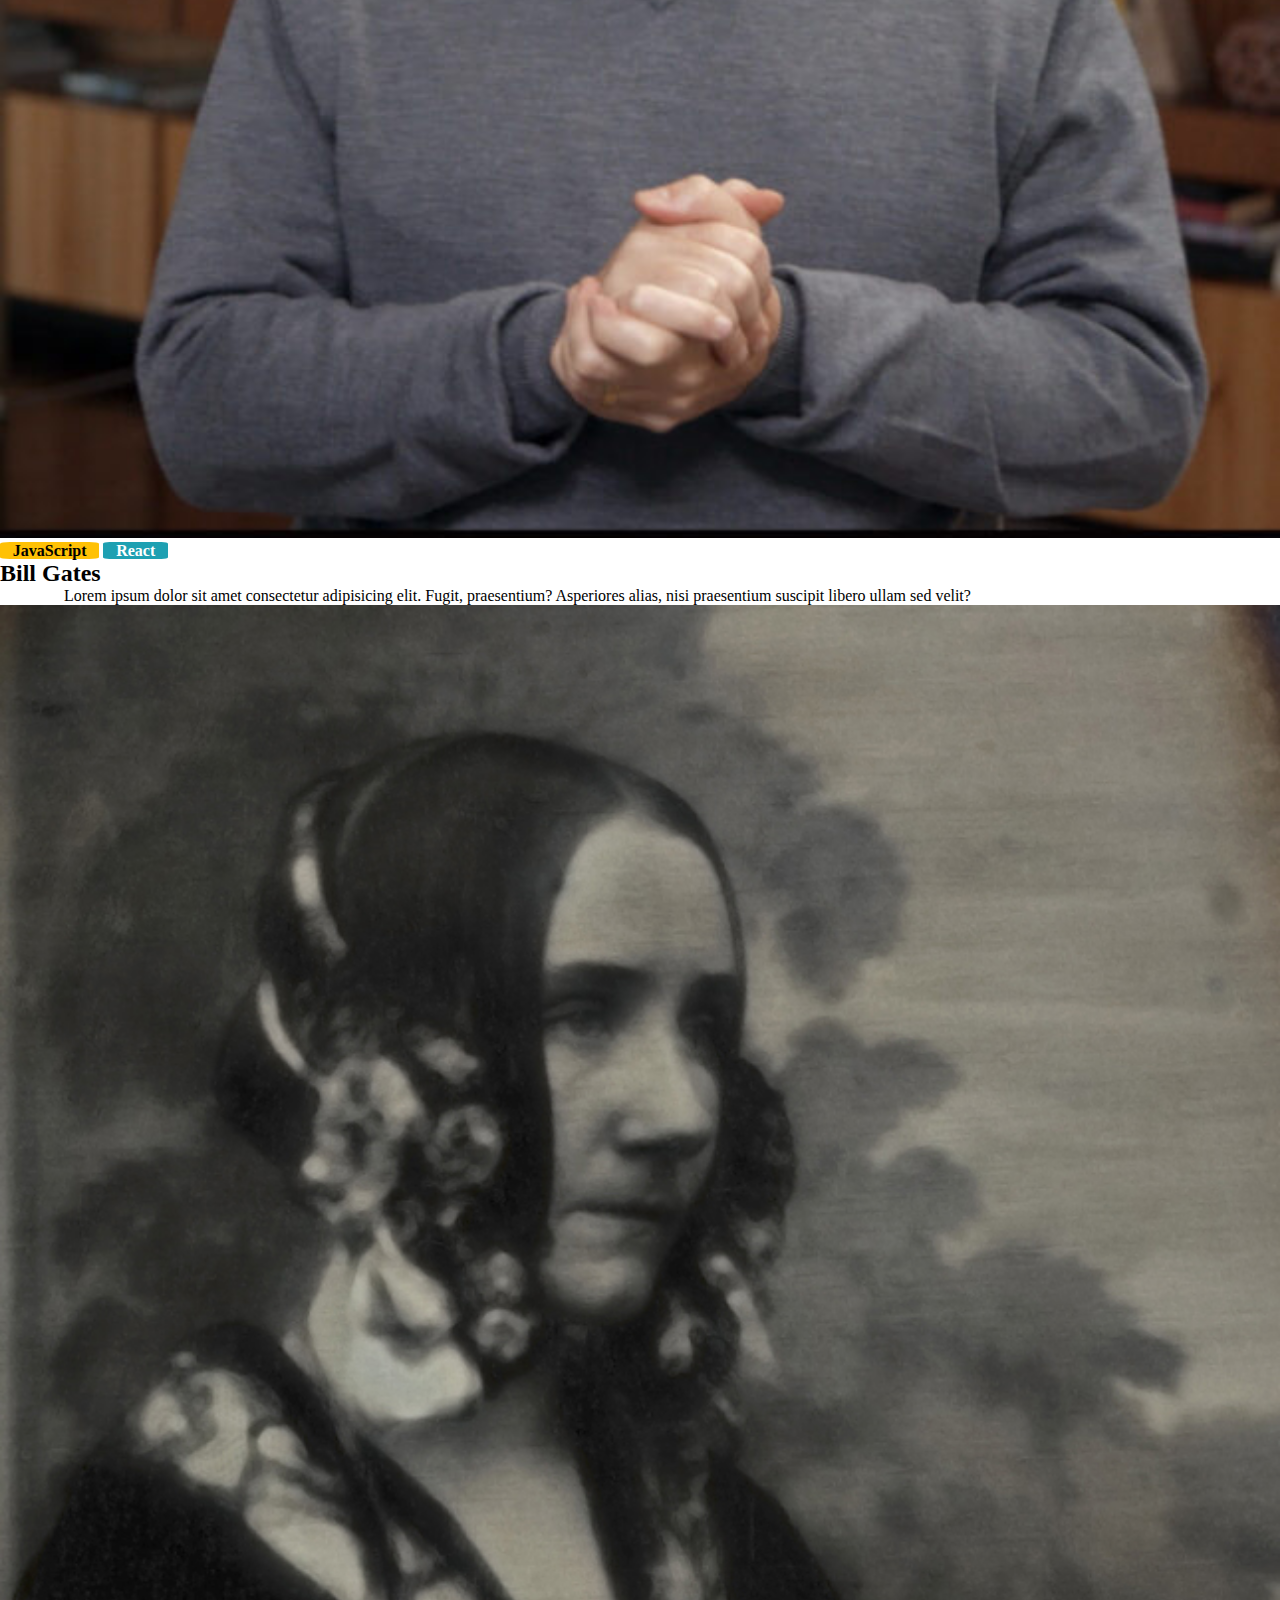
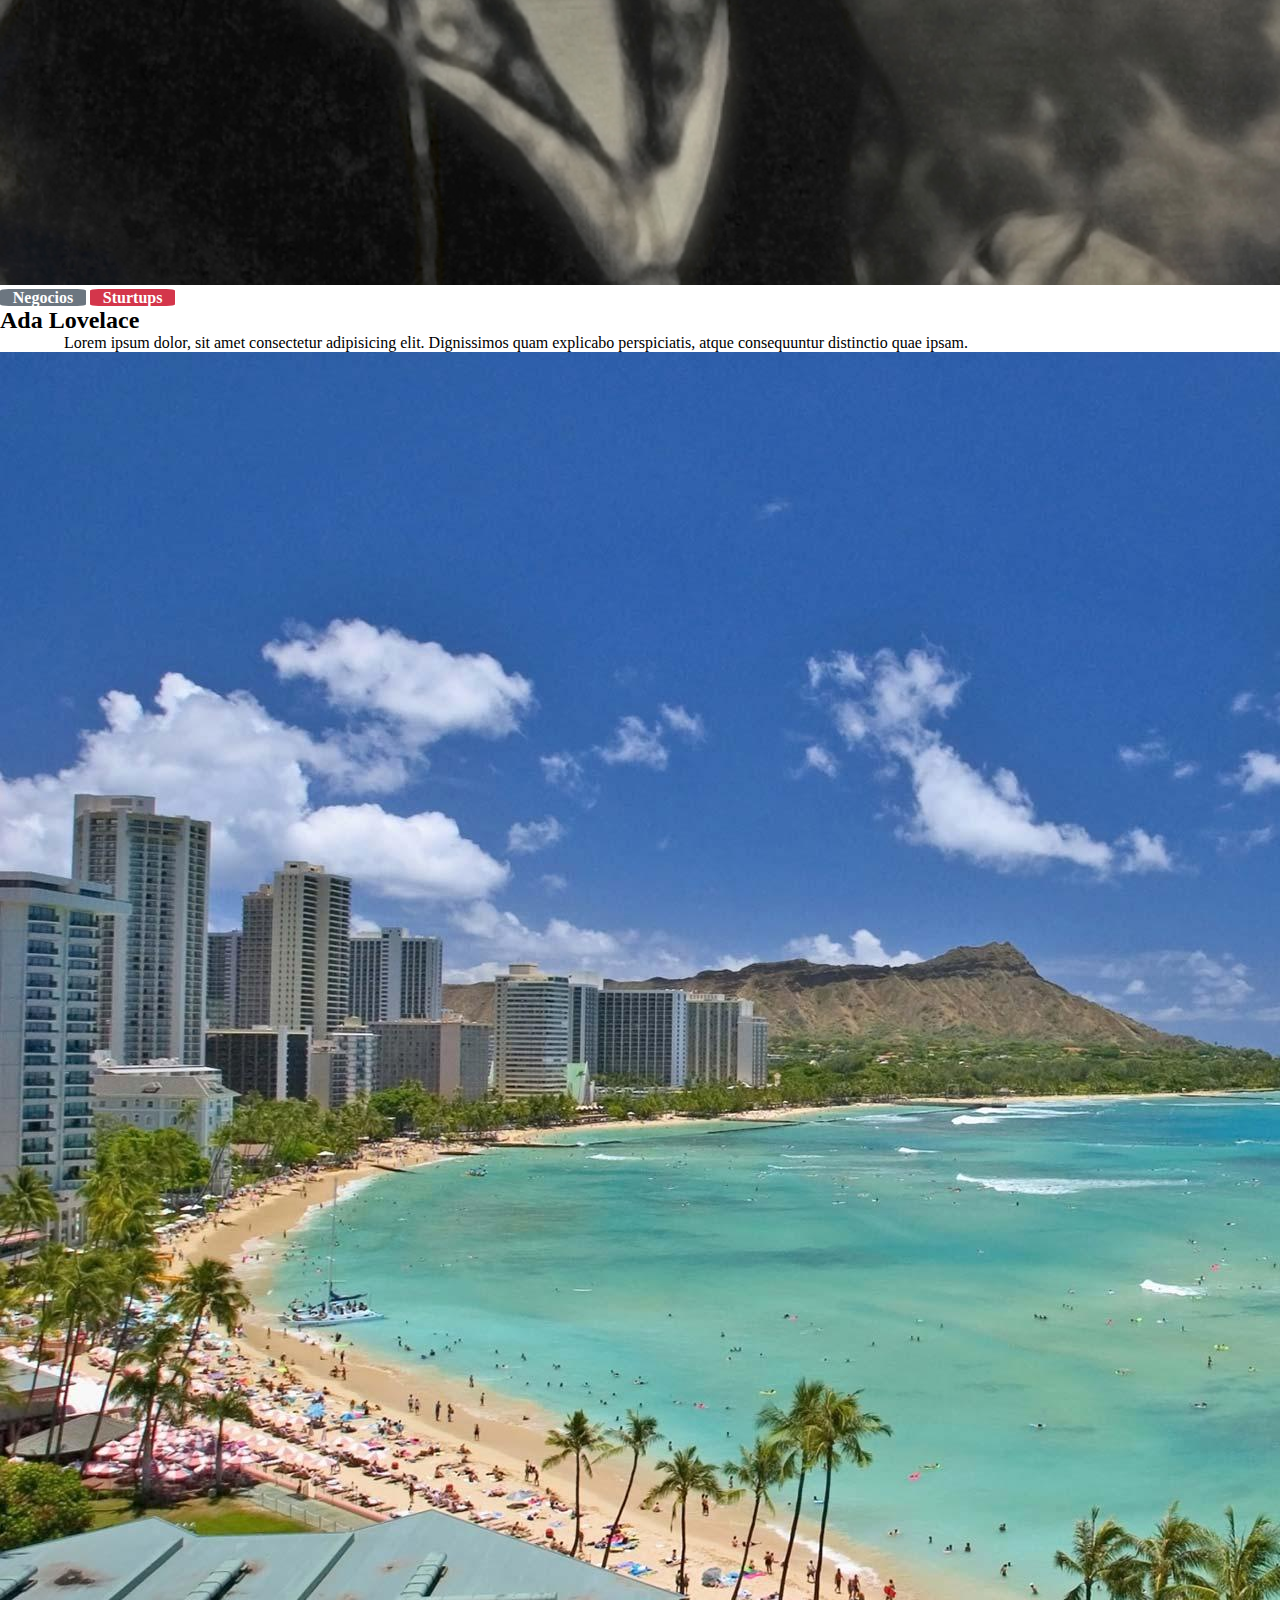
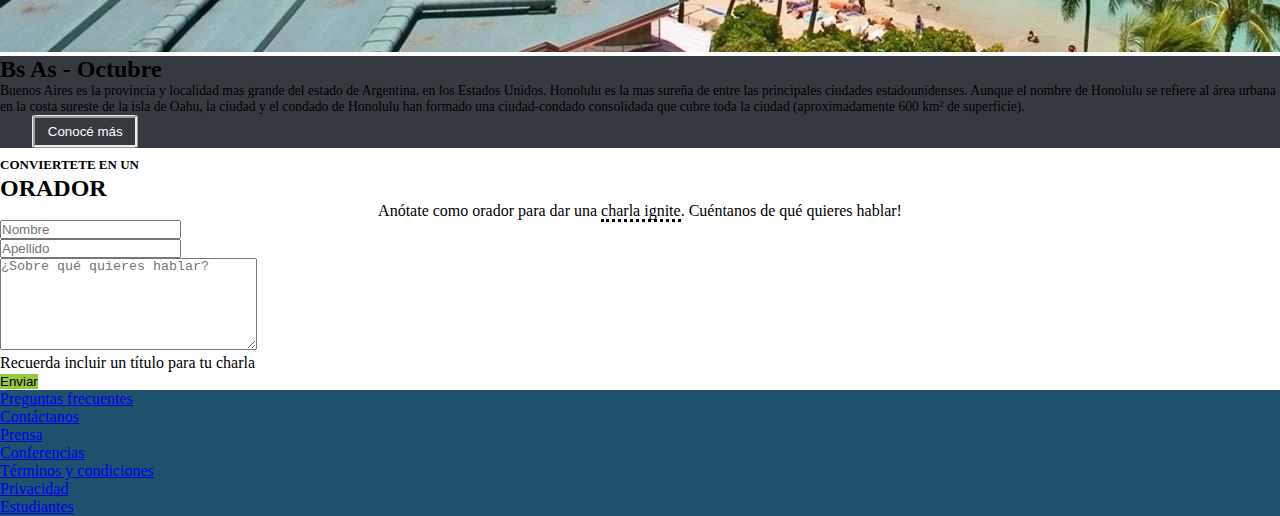
==== commit 9ef54859: "Lista de Oradores" ====
--- a/index.html
+++ b/index.html
@@ -26,7 +26,7 @@
       <li class="nav-item"><a id="links" class="nav-link ms-2 text-center" href="#">El lugar y la fecha</a></li>
       <li class="nav-item"><a id="links" class="nav-link ms-2 text-center" href="#">Conviértete en orador</a></li>
       <li class="nav-item"><a id="link5" class="nav-link ms-2 text-center me-lg-3" href="comprar-tickets.html">Comprar tickets</a></li>
-      <li class="nav-item"><a id="links" class="nav-link text-center me-lg-5" href="#">Ver oradores</a></li>
+      <li class="nav-item"><a id="link1" class="nav-link text-center me-lg-5" href="listaOradores.html">Ver oradores</a></li>
     </ul>
   </div>
 </nav> 
--- a/css/estilo.css
+++ b/css/estilo.css
@@ -215,4 +215,17 @@
 padding: 2%;
 margin: 2% 0;
 padding-left: 4%;
+}
+
+/*Lista de oradores*/
+#ListOradores{
+    color: #11c249;
+    margin-top: 3%;
+    font-family:'Lucida Sans', 'Lucida Sans Regular', 'Lucida Grande', 'Lucida Sans Unicode', Geneva, Verdana, sans-serif;
+    
+}
+
+td{
+font-size: large;
+color: #161718;
 }